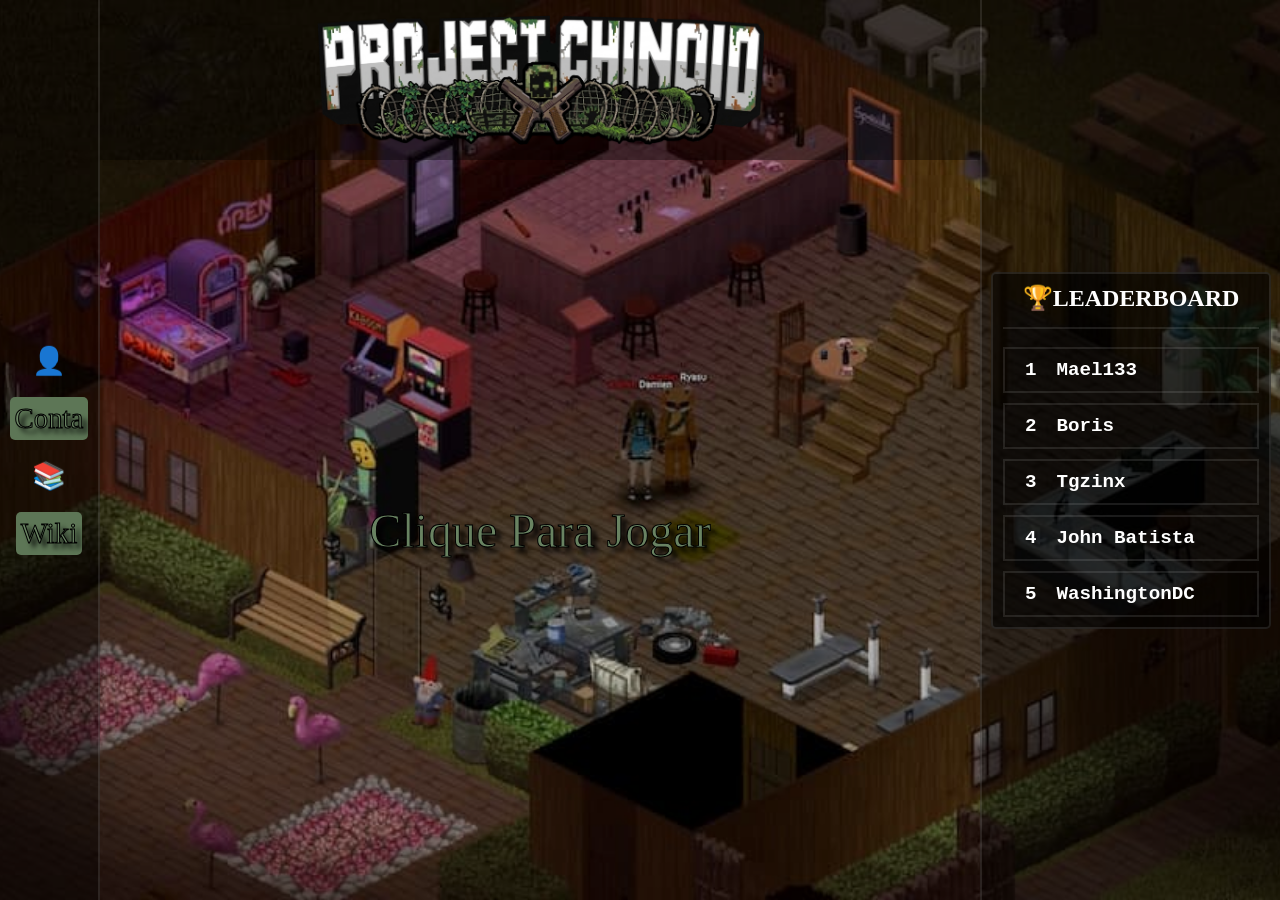
==== index.html @ da284716 "first commit" ====
<!DOCTYPE html>
<html lang="pt-br">
<head>

<meta charset="UTF-8">
<meta name="viewport" content="width=device-width, initial-scale=1.0">
<title>Project Chinoid</title>
<link rel="stylesheet" href="style.css">

</head>
<body>

<div class="game-container">
    <nav class="sidebar">
        <p class="icon">👤</p>
        <button class="side-button">Conta</button>
        <p class="icon">📚</p>
        <button class="side-button" >Wiki</button>
    </nav>
    <header class="header"><img class="logo" src="images/logo.png" alt="Project Chinoid"></header>
    <main class="center-content">
        <button class="play-button">Clique Para Jogar</button>
    </main>
    <section class="right-panel">
        <div class="leaderboard">
            <section class="tittle">
                <section align="center"><strong>🏆LEADERBOARD</strong></section>
            </section>
            <section class="list">
                <div class="first-place">
                    <div><strong>1</strong></div><div><strong>Mael133</strong></div>
                </div>
                <div class="second-place">
                    <div><strong>2</strong></div><div><strong>Boris</strong></div>
                </div>
                <div class="third-place">
                    <div><strong>3</strong></div><div><strong>Tgzinx</strong></div>
                </div>
                <div class="nonspecial">
                    <div><strong>4</strong></div><div><strong>John Batista</strong></div>
                </div>
                <div class="nonspecial">
                    <div><strong>5</strong></div><div><strong>WashingtonDC</strong></div>
                </div>
            </section>
            
        </div>
    </section>
</div>


</body>
</html>
---- style.css ----
* {
  margin: 0;
  padding: 0;
  box-sizing: border-box;
}

body {
  font-family: 'Segoe UI', Tahoma, Geneva, Verdana, sans-serif;
  color: white;
  background-color: black;
  overflow: hidden;
  user-select: none;
}

.game-container {
    display: grid;
    height: 100vh;
    width: 100vw;

    grid-template-columns: 100px 1fr 300px;
    grid-template-rows: 160px 1fr;
    grid-template-areas: 
    "nav logo lead"
    "nav play lead";

    background-image: url('images/menu-backgroud.jpeg');
    background-repeat: no-repeat;
    background-position: center center;
    background-size: cover;
    background-attachment: fixed;
}


/*----- Header -----*/
.header{
    grid-area: logo;
    display: flex;
    background-color: rgba(0,0,0,0.5);
    justify-content: center;
    height:fit-content;
}

.logo{
    height: 160px;
}

/*----- Sidebar -----*/
.sidebar {
    grid-area: nav;
    display: flex;
    flex-direction: column;
    justify-content: center;
    align-items: center;
    background-color: rgba(0,0,0,0.5);
    gap: 20px;
    border-right: 2px solid rgba(255,255,255,0.1);
}
.icon{
    font-size: 1.7rem;
}


/*----- CenterContent -----*/
.center-content {
    grid-area: play;
    display: flex;
    height: 100%;
    flex-direction: column;
    justify-content: center;
    align-items: center;
    background-color: rgba(0,0,0,0.2);
    gap: 20px;
}


/*----- Leaderboard -----*/
.right-panel{
    grid-area: lead;
    display: flex;
    flex-direction: column;
    justify-content: center;
    align-items: center;
    padding: 0px 20px 0px 20px;
    background-color: rgba(0,0,0,0.5);
    border-left: 2px solid rgba(255,255,255,0.1);
}
.leaderboard{
    display: grid;

    grid-template-columns: 1fr;
    grid-template-rows: 45px 1fr;
    grid-template-areas: 
    "tittle"
    "list";

    width: 280px;
    border: 2px solid rgba(255,255,255,0.1);
    border-radius: 5px;
    flex-direction: column;
    background-color: rgba(0,0,0,0.6);
    gap: 3px;
    padding: 10px;
}
.tittle{
    font-family: Arial Black;
    font-size: 1.5rem;
    grid-area: tittle;
    border-bottom: 2px solid rgba(255,255,255,0.1);
}
.list{
    font-size: 1.2rem;
    padding-top: 15px;
    gap: 10px;
    display: flex;
    grid-area: list;
    flex-direction: column;
    font-family: 'Courier New', Courier, monospace;
}
.first-place{
    display: flex;
    border: 2px solid rgba(255,255,255,0.1);
    padding: 10px 20px 10px 20px;
    gap: 20px;
}
.second-place{
    display: flex;
    border: 2px solid rgba(255,255,255,0.1);
    padding: 10px 20px 10px 20px;
    gap: 20px;
}
.third-place{
    display: flex;
    border: 2px solid rgba(255,255,255,0.1);
    padding: 10px 20px 10px 20px;
    gap: 20px;
}
.nonspecial{
    display: flex;
    border: 2px solid rgba(255,255,255,0.1);
    padding: 10px 20px 10px 20px;
    gap: 20px;
}


/*----- Buttons -----*/
.play-button {
    border: none;
    background-color: transparent;
    font-family: Impact;
    text-shadow: 5px 5px 5px rgba(0,0,0,1);
    -webkit-text-stroke: 1px black;
    font-size: 3rem;
    animation: pulse 1.5s infinite;
    cursor: pointer;
    color: #698362;
}
.play-button:hover{
    animation: pulse 0.3s infinite;
    scale: 1.2;
    color: #6b965f;
}
@keyframes pulse {
  0% { transform: scale(1); opacity: 0.9; }
  50% { transform: scale(1.05); opacity: 1; }
  100% { transform: scale(1); opacity: 0.9; }
}

.side-button{
    padding: 5px;
    background-color: #5d7656;
    color: #536f53;
    scale: 1.0;
    border: none;
    border-radius: 5px;
    font-family: Impact;
    text-shadow: 5px 5px 5px rgba(0,0,0,1);
    -webkit-text-stroke: 1px black;
    font-size: 1.8rem;
    cursor: pointer;
    color: #698362;
}
.side-button:hover{
    background-color: #6b965f;
    scale: 1.2;
}
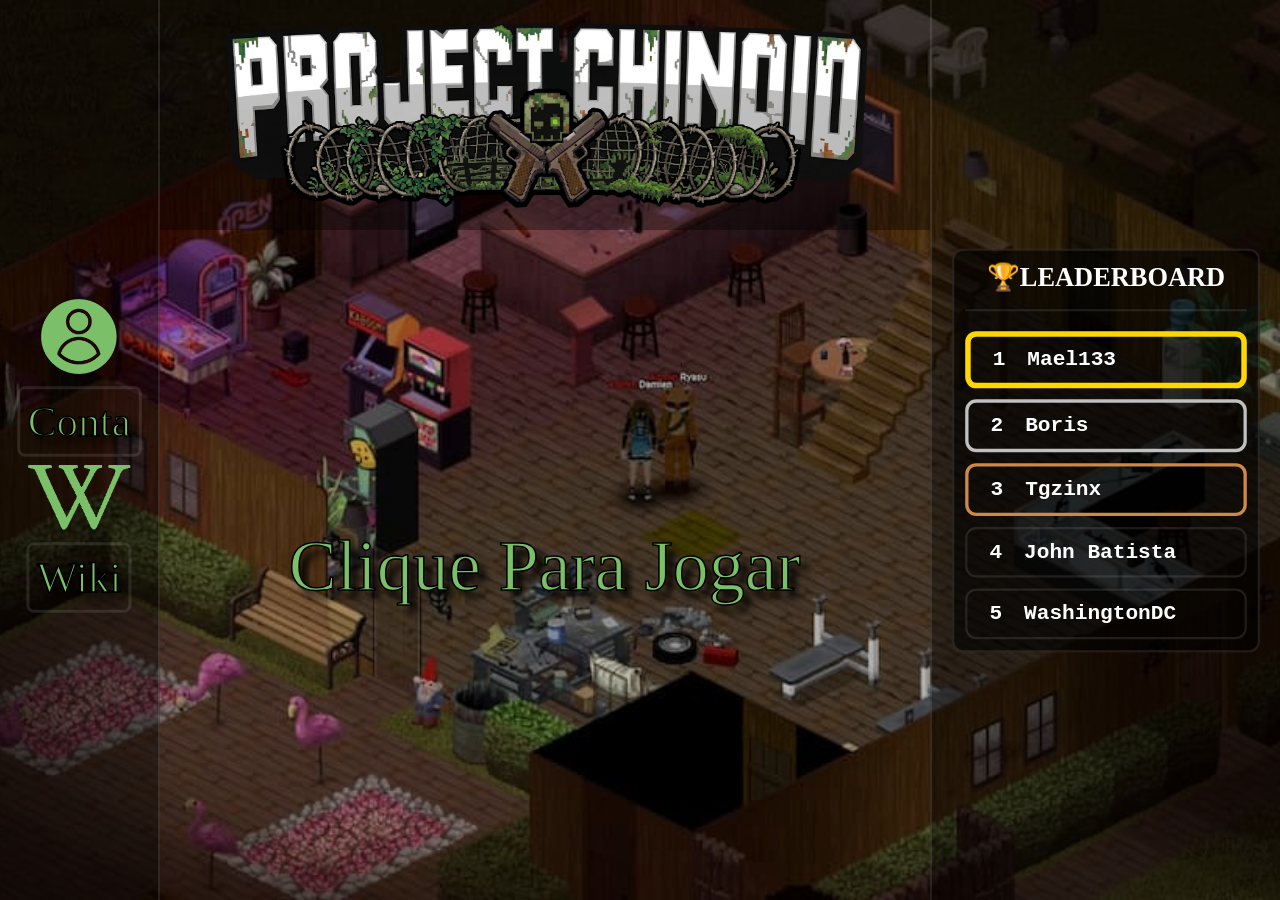
==== commit ec892f2e: "added real icons to the side menu" ====
--- a/index.html
+++ b/index.html
@@ -12,9 +12,9 @@
 
 <div class="game-container">
     <nav class="sidebar">
-        <p class="icon">👤</p>
+        <p class="icon"><img height="75px" src="images/account-icon.png" alt="👤"></p>
         <button class="side-button">Conta</button>
-        <p class="icon">📚</p>
+        <p class="icon"><img height="65px" src="images/wiki-icon.png" alt="📚"></p>
         <button class="side-button" >Wiki</button>
     </nav>
     <header class="header"><img class="logo" src="images/logo.png" alt="Project Chinoid"></header>
--- a/style.css
+++ b/style.css
@@ -17,8 +17,8 @@
     height: 100vh;
     width: 100vw;
 
-    grid-template-columns: 100px 1fr 300px;
-    grid-template-rows: 160px 1fr;
+    grid-template-columns: 160px 1fr 350px;
+    grid-template-rows: 230px 1fr;
     grid-template-areas: 
     "nav logo lead"
     "nav play lead";
@@ -41,7 +41,7 @@
 }
 
 .logo{
-    height: 160px;
+    height: 230px;
 }
 
 /*----- Sidebar -----*/
@@ -54,9 +54,6 @@
     background-color: rgba(0,0,0,0.5);
     gap: 20px;
     border-right: 2px solid rgba(255,255,255,0.1);
-}
-.icon{
-    font-size: 1.7rem;
 }
 
 
@@ -80,11 +77,12 @@
     flex-direction: column;
     justify-content: center;
     align-items: center;
-    padding: 0px 20px 0px 20px;
+    padding: 0px 0px 0px 0px;
     background-color: rgba(0,0,0,0.5);
     border-left: 2px solid rgba(255,255,255,0.1);
 }
 .leaderboard{
+    scale: 1.1;
     display: grid;
 
     grid-template-columns: 1fr;
@@ -95,7 +93,7 @@
 
     width: 280px;
     border: 2px solid rgba(255,255,255,0.1);
-    border-radius: 5px;
+    border-radius: 10px;
     flex-direction: column;
     background-color: rgba(0,0,0,0.6);
     gap: 3px;
@@ -118,25 +116,29 @@
 }
 .first-place{
     display: flex;
-    border: 2px solid rgba(255,255,255,0.1);
+    border: 5px solid #FFD700;
+    border-radius: 10px;
     padding: 10px 20px 10px 20px;
     gap: 20px;
 }
 .second-place{
     display: flex;
-    border: 2px solid rgba(255,255,255,0.1);
+    border: 3px solid #C0C0C0;
+    border-radius: 10px;
     padding: 10px 20px 10px 20px;
     gap: 20px;
 }
 .third-place{
     display: flex;
-    border: 2px solid rgba(255,255,255,0.1);
+    border: 3px solid #CE8946;
+    border-radius: 10px;
     padding: 10px 20px 10px 20px;
     gap: 20px;
 }
 .nonspecial{
     display: flex;
     border: 2px solid rgba(255,255,255,0.1);
+    border-radius: 10px;
     padding: 10px 20px 10px 20px;
     gap: 20px;
 }
@@ -144,6 +146,7 @@
 
 /*----- Buttons -----*/
 .play-button {
+    scale: 1.5;
     border: none;
     background-color: transparent;
     font-family: Impact;
@@ -152,12 +155,13 @@
     font-size: 3rem;
     animation: pulse 1.5s infinite;
     cursor: pointer;
-    color: #698362;
+    color: #7bbf69;
+    transition: scale 0.3s ease-in-out;
 }
 .play-button:hover{
     animation: pulse 0.3s infinite;
-    scale: 1.2;
-    color: #6b965f;
+    scale: 1.7;
+    color: #7bbf69;
 }
 @keyframes pulse {
   0% { transform: scale(1); opacity: 0.9; }
@@ -167,19 +171,19 @@
 
 .side-button{
     padding: 5px;
-    background-color: #5d7656;
-    color: #536f53;
-    scale: 1.0;
-    border: none;
+    background-color: transparent;
+    color: #7bbf69;
+    scale: 1.5;
+    border: 2px solid rgba(255,255,255,0.1);
+    border-radius: 10px;
     border-radius: 5px;
     font-family: Impact;
     text-shadow: 5px 5px 5px rgba(0,0,0,1);
     -webkit-text-stroke: 1px black;
     font-size: 1.8rem;
     cursor: pointer;
-    color: #698362;
 }
 .side-button:hover{
-    background-color: #6b965f;
-    scale: 1.2;
+    background-color: #7bbf69;
+    scale: 1.7;
 }
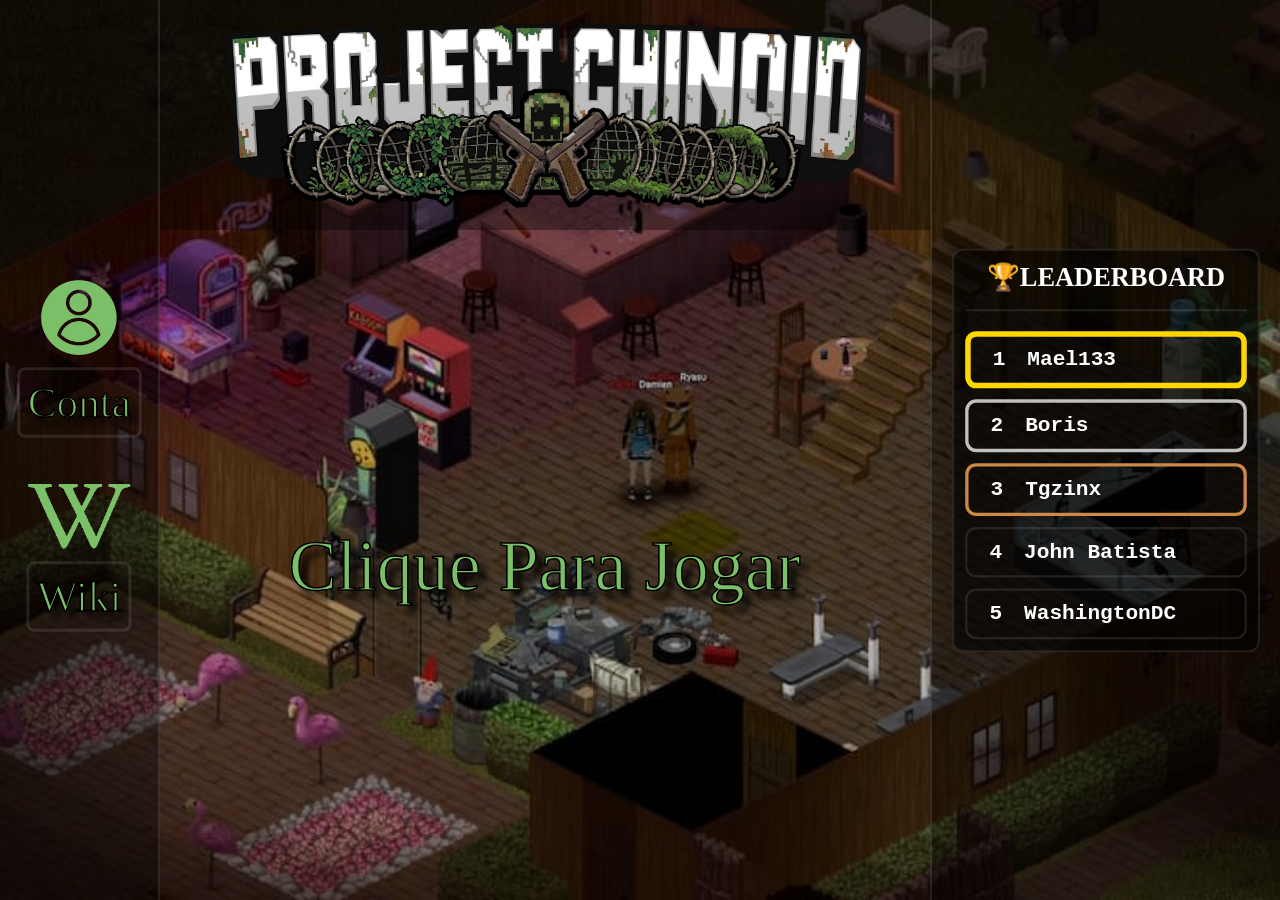
==== commit 2bdce634: "Added space in between icons" ====
--- a/index.html
+++ b/index.html
@@ -13,7 +13,7 @@
 <div class="game-container">
     <nav class="sidebar">
         <p class="icon"><img height="75px" src="images/account-icon.png" alt="👤"></p>
-        <button class="side-button">Conta</button>
+        <button class="side-button">Conta</button><br>
         <p class="icon"><img height="65px" src="images/wiki-icon.png" alt="📚"></p>
         <button class="side-button" >Wiki</button>
     </nav>
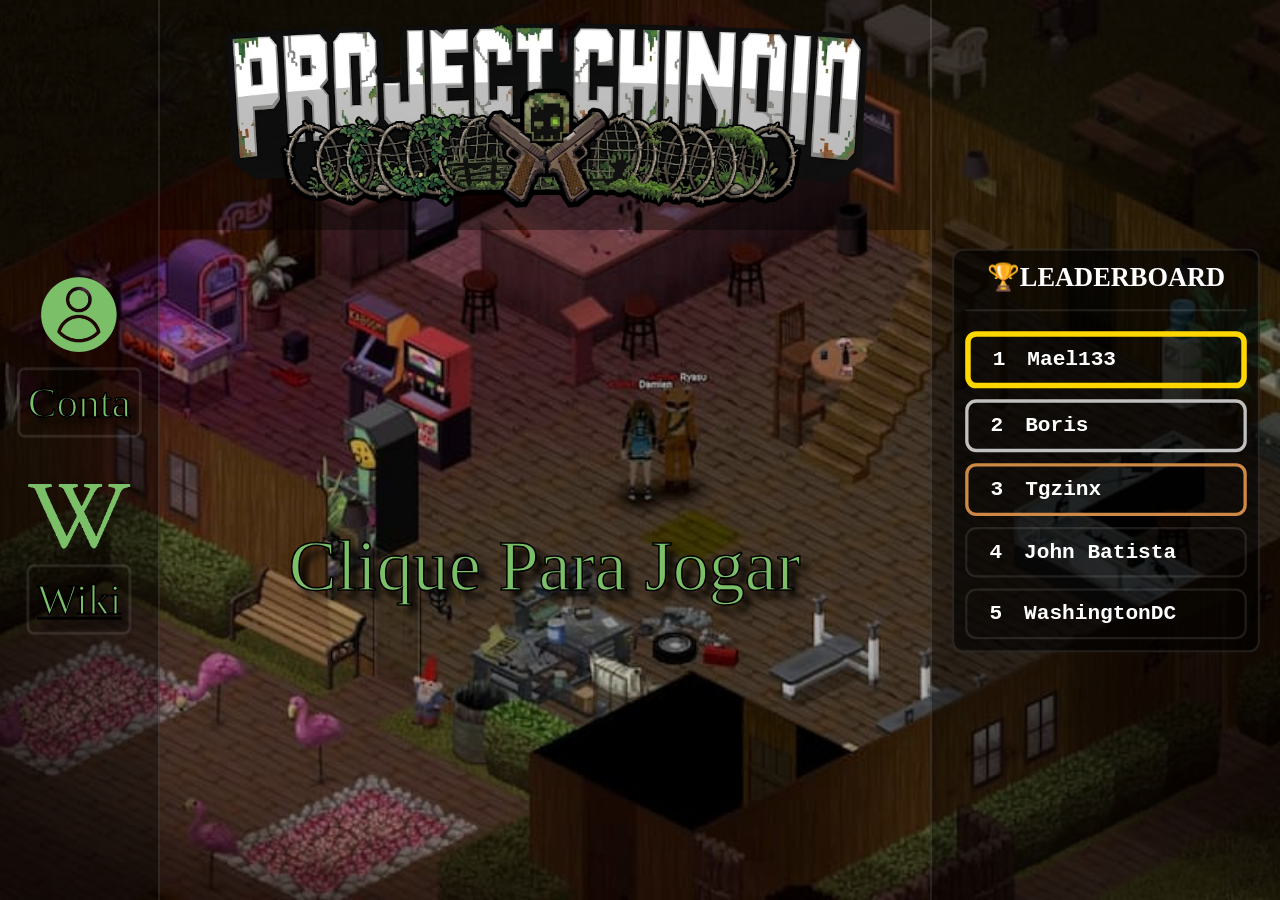
==== commit 0524d22a: "Linked wiki and main menu and separated css files" ====
--- a/index.html
+++ b/index.html
@@ -15,7 +15,7 @@
         <p class="icon"><img height="75px" src="images/account-icon.png" alt="👤"></p>
         <button class="side-button">Conta</button><br>
         <p class="icon"><img height="65px" src="images/wiki-icon.png" alt="📚"></p>
-        <button class="side-button" >Wiki</button>
+        <button class="side-button" ><a href="wiki.html" style="color: inherit;" target="_blank">Wiki</a></button>
     </nav>
     <header class="header"><img class="logo" src="images/logo.png" alt="Project Chinoid"></header>
     <main class="center-content">
--- a/style.css
+++ b/style.css
@@ -55,7 +55,9 @@
     gap: 20px;
     border-right: 2px solid rgba(255,255,255,0.1);
 }
-
+.icon{
+    font-size: 1.7rem;
+}
 
 /*----- CenterContent -----*/
 .center-content {
@@ -156,7 +158,6 @@
     animation: pulse 1.5s infinite;
     cursor: pointer;
     color: #7bbf69;
-    transition: scale 0.3s ease-in-out;
 }
 .play-button:hover{
     animation: pulse 0.3s infinite;
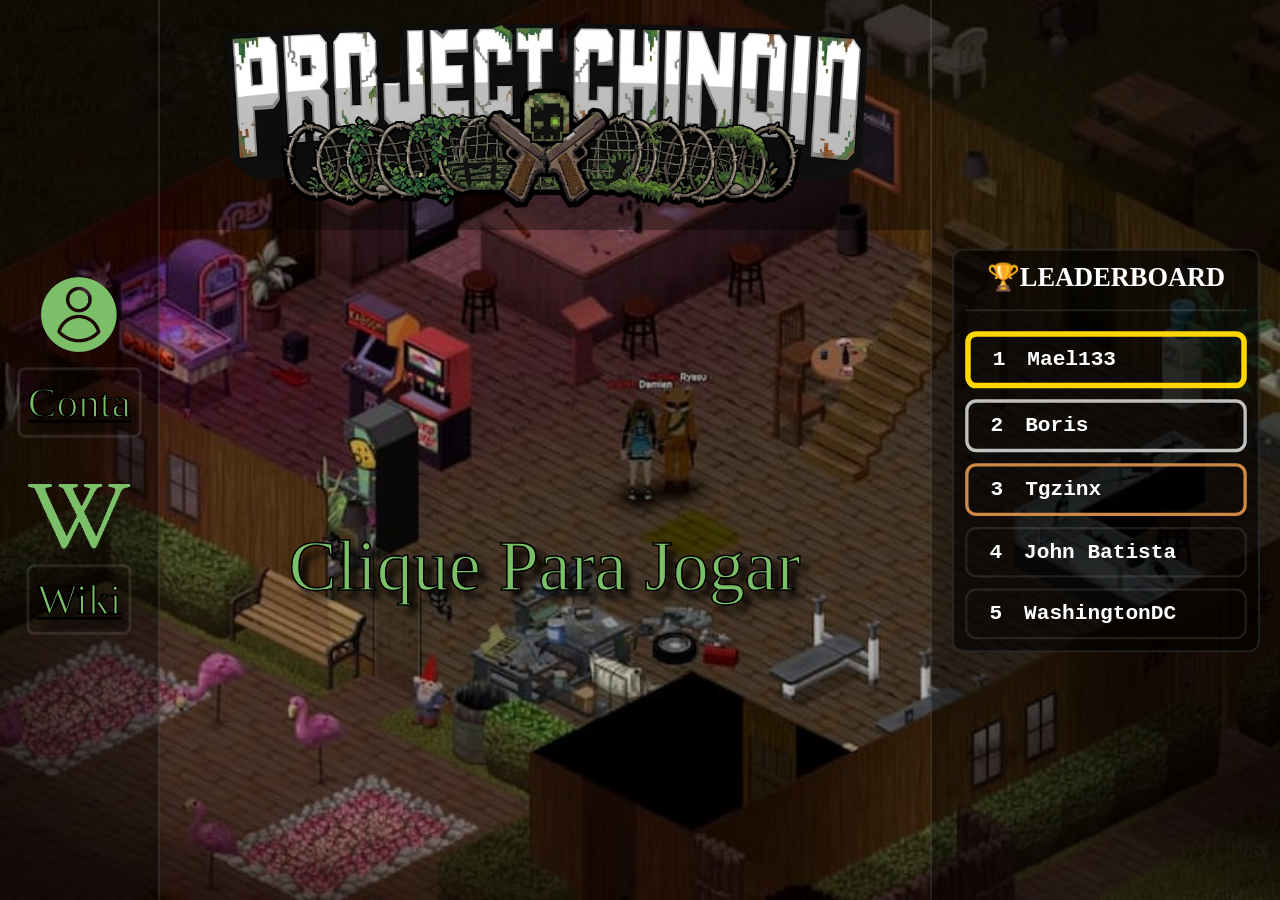
==== commit 803832e6: "Made login screen template" ====
--- a/index.html
+++ b/index.html
@@ -13,7 +13,7 @@
 <div class="game-container">
     <nav class="sidebar">
         <p class="icon"><img height="75px" src="images/account-icon.png" alt="👤"></p>
-        <button class="side-button">Conta</button><br>
+        <button class="side-button"><a href="login.html" style="color: inherit;">Conta</a></button><br>
         <p class="icon"><img height="65px" src="images/wiki-icon.png" alt="📚"></p>
         <button class="side-button" ><a href="wiki.html" style="color: inherit;" target="_blank">Wiki</a></button>
     </nav>
--- a/style.css
+++ b/style.css
@@ -176,7 +176,6 @@
     color: #7bbf69;
     scale: 1.5;
     border: 2px solid rgba(255,255,255,0.1);
-    border-radius: 10px;
     border-radius: 5px;
     font-family: Impact;
     text-shadow: 5px 5px 5px rgba(0,0,0,1);
